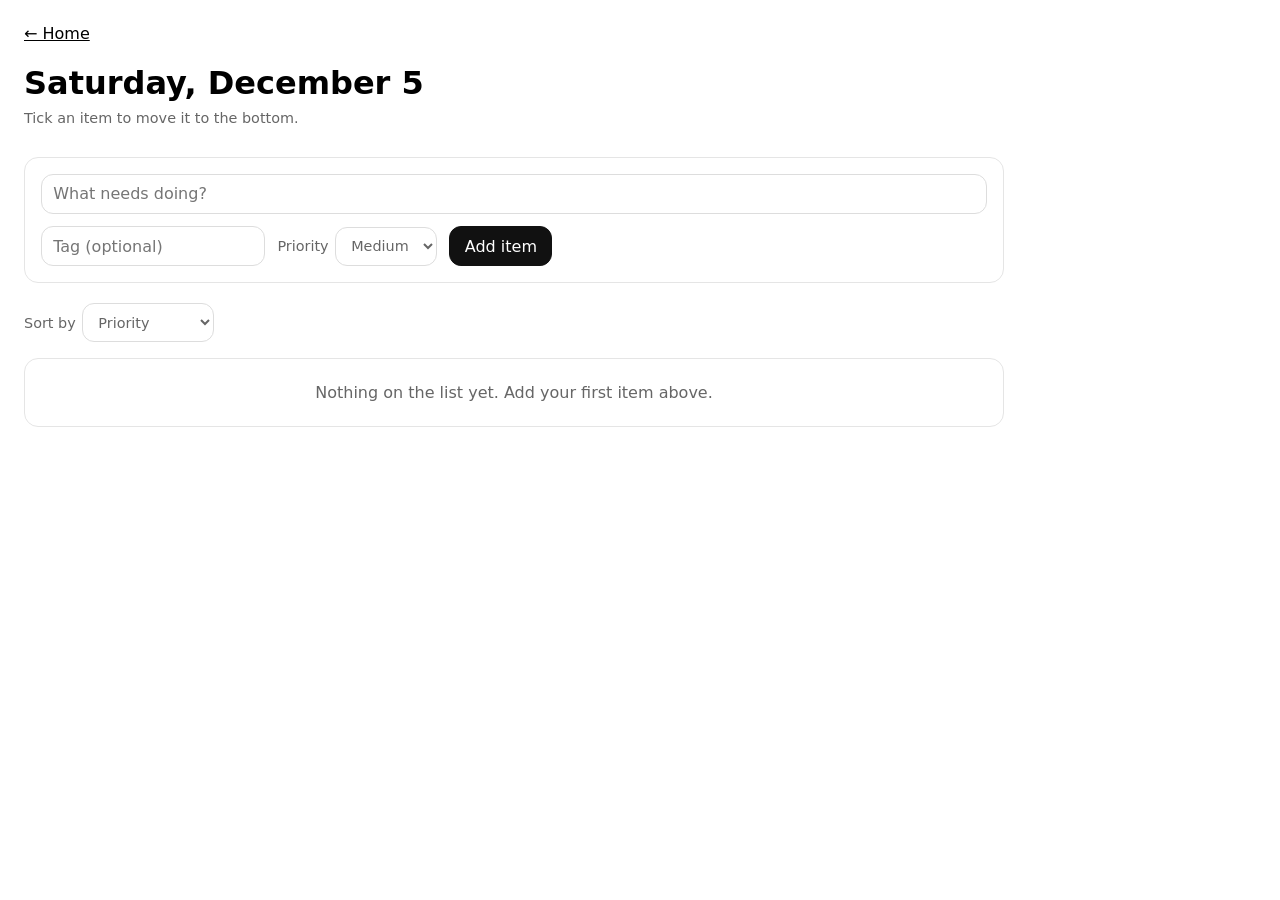
==== app/html/list.html @ 4bb7ad03 "Add daily lists app A single-list-at-a-time task app: the home screen either opens the current list " ====
<!doctype html>
<html>
<head>
  <meta charset="utf-8" />
  <title>List</title>
  <meta name="viewport" content="width=device-width,initial-scale=1" />
  <link rel="stylesheet" href="../css/app.css">
</head>
<body>
  <a href="../index.html">← Home</a>

  <header class="page-header">
    <div>
      <h1 id="title">Today</h1>
      <p class="hint" id="subtitle">Tick an item to move it to the bottom.</p>
    </div>
  </header>

  <form class="add-form" id="add-form">
    <div class="row">
      <input type="text" id="item-text" placeholder="What needs doing?" autocomplete="off" required />
    </div>
    <div class="row">
      <input type="text" id="item-tag" placeholder="Tag (optional)" autocomplete="off" list="tag-options" />
      <datalist id="tag-options"></datalist>
      <label class="field" for="item-priority">
        Priority
        <select id="item-priority">
          <option value="high">High</option>
          <option value="medium" selected>Medium</option>
          <option value="low">Low</option>
        </select>
      </label>
      <button class="primary" type="submit">Add item</button>
    </div>
  </form>

  <div class="toolbar">
    <label class="field" for="sort">
      Sort by
      <select id="sort">
        <option value="priority">Priority</option>
        <option value="tag">Tag</option>
        <option value="newest">Newest first</option>
        <option value="oldest">Oldest first</option>
      </select>
    </label>
    <span class="spacer"></span>
    <span class="hint" id="progress"></span>
  </div>

  <div class="list" id="list"></div>

  <script src="../js/store.js"></script>
  <script src="../js/list.js"></script>
</body>
</html>
---- app/css/app.css ----
body {
  font-family: system-ui;
  margin: 1.5rem;
  max-width: 980px;
}

a { color: inherit; }
a:hover { opacity: 0.85; }

h1, h2, h3 { margin-bottom: 0.4rem; }

.hint {
  color: #666;
  font-size: 0.9rem;
  margin-top: 0.5rem;
}

/* Cards (home screen) */
a.card {
  display: block;
  padding: 1rem;
  border: 1px solid #ddd;
  border-radius: 12px;
  text-decoration: none;
  color: inherit;
  margin: 0.75rem 0;
}
a.card:hover { border-color: #aaa; }
a.card.disabled {
  opacity: 0.5;
  pointer-events: none;
}

button {
  margin-top: 1rem;
  padding: 0.6rem 0.9rem;
  border-radius: 12px;
  border: 1px solid #ddd;
  background: white;
  cursor: pointer;
  font: inherit;
}
button:hover { border-color: #bbb; }

button.primary {
  background: #111;
  color: white;
  border-color: #111;
}
button.primary:hover { border-color: #111; opacity: 0.9; }

/* Page header */
.page-header {
  display: flex;
  align-items: baseline;
  justify-content: space-between;
  gap: 1rem;
  flex-wrap: wrap;
}

/* Add item form */
.add-form {
  margin-top: 1rem;
  border: 1px solid #e5e5e5;
  border-radius: 14px;
  padding: 1rem;
  background: white;
}

.add-form .row {
  display: flex;
  gap: 0.75rem;
  flex-wrap: wrap;
  align-items: center;
}
.add-form .row + .row { margin-top: 0.75rem; }

input[type="text"], select {
  padding: 0.6rem 0.7rem;
  border-radius: 12px;
  border: 1px solid #ddd;
  background: white;
  font: inherit;
  color: inherit;
}
input[type="text"]:focus, select:focus {
  outline: none;
  border-color: #aaa;
}

#item-text { flex: 1 1 20rem; }
#item-tag { flex: 0 1 12rem; }

.add-form button { margin-top: 0; }

label.field {
  display: flex;
  align-items: center;
  gap: 0.4rem;
  color: #666;
  font-size: 0.9rem;
}

/* Sort bar */
.toolbar {
  display: flex;
  align-items: center;
  gap: 0.5rem;
  margin-top: 1.25rem;
  flex-wrap: wrap;
}
.toolbar .spacer { flex: 1; }

/* List */
.list {
  margin-top: 1rem;
  border: 1px solid #e5e5e5;
  border-radius: 14px;
  overflow: hidden;
}

.item {
  display: grid;
  grid-template-columns: auto 1fr auto; /* checkbox, body, remove */
  gap: 0.75rem;
  padding: 0.85rem 1rem;
  border-top: 1px solid #eee;
  align-items: center;
  background: white;
}
.item:first-child { border-top: none; }

.item.done {
  background: #f6f6f6;
  color: #888;
}
.item.done .label { text-decoration: line-through; }

.item .label {
  display: block;
  word-break: break-word;
}

.item .meta {
  display: flex;
  align-items: center;
  gap: 0.5rem;
  flex-wrap: wrap;
  margin-top: 0.3rem;
  color: #666;
  font-size: 0.85rem;
}
.item.done .meta { color: #999; }

.pill {
  display: inline-block;
  padding: 0.1rem 0.5rem;
  border-radius: 999px;
  border: 1px solid #ddd;
  font-size: 0.8rem;
  line-height: 1.5;
}

.pill.tag { background: #f4f4f4; }
.pill.high { background: #fdecea; border-color: #f3c8c3; color: #9c2c20; }
.pill.medium { background: #fdf4e3; border-color: #ecd6a8; color: #8a6100; }
.pill.low { background: #eef5ee; border-color: #cadfca; color: #3f6b45; }

.item.done .pill {
  background: #f0f0f0;
  border-color: #e0e0e0;
  color: #999;
}

input[type="checkbox"] {
  width: 22px;
  height: 22px;
  accent-color: #111;
  cursor: pointer;
}

.item input[type="checkbox"] {
  margin-right: 0.25rem;
}

.remove {
  margin: 0;
  padding: 0.2rem 0.5rem;
  border: none;
  background: none;
  color: #bbb;
  font-size: 1.1rem;
  line-height: 1;
  border-radius: 8px;
}
.remove:hover { color: #111; border: none; background: #f0f0f0; }

.empty {
  padding: 1.5rem 1rem;
  color: #666;
  text-align: center;
}
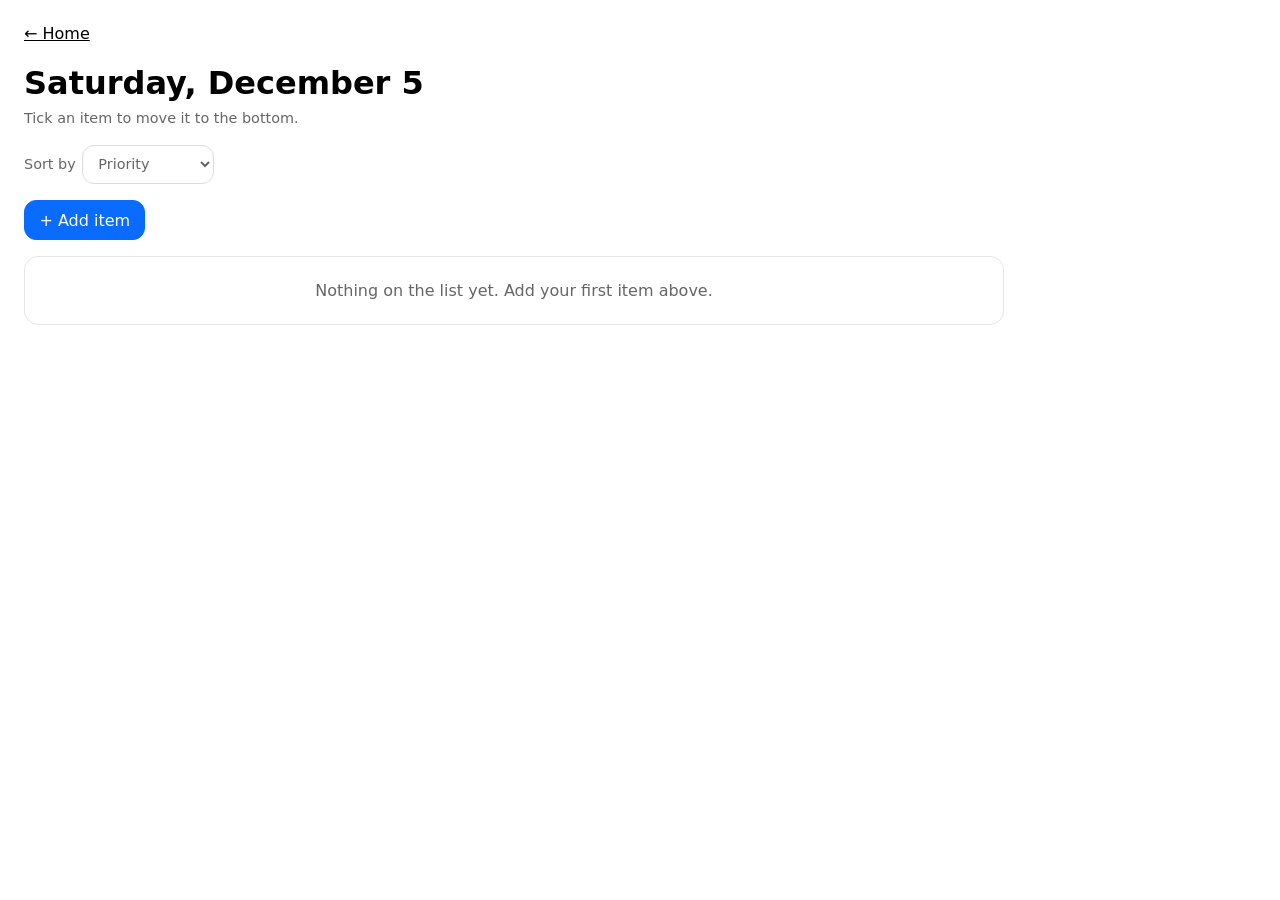
==== commit 4dd38b5e: "Hide add form behind a button, tags from JSON, align item metadata - The add form starts collapsed b" ====
--- a/app/html/list.html
+++ b/app/html/list.html
@@ -16,25 +16,6 @@
     </div>
   </header>
 
-  <form class="add-form" id="add-form">
-    <div class="row">
-      <input type="text" id="item-text" placeholder="What needs doing?" autocomplete="off" required />
-    </div>
-    <div class="row">
-      <input type="text" id="item-tag" placeholder="Tag (optional)" autocomplete="off" list="tag-options" />
-      <datalist id="tag-options"></datalist>
-      <label class="field" for="item-priority">
-        Priority
-        <select id="item-priority">
-          <option value="high">High</option>
-          <option value="medium" selected>Medium</option>
-          <option value="low">Low</option>
-        </select>
-      </label>
-      <button class="primary" type="submit">Add item</button>
-    </div>
-  </form>
-
   <div class="toolbar">
     <label class="field" for="sort">
       Sort by
@@ -49,6 +30,33 @@
     <span class="hint" id="progress"></span>
   </div>
 
+  <button class="primary" type="button" id="add-toggle">+ Add item</button>
+
+  <form class="add-form" id="add-form" hidden>
+    <div class="row">
+      <input type="text" id="item-text" placeholder="What needs doing?" autocomplete="off" required />
+    </div>
+    <div class="row">
+      <label class="field" for="item-tag">
+        Tag
+        <select id="item-tag">
+          <option value="">No tag</option>
+        </select>
+      </label>
+      <label class="field" for="item-priority">
+        Priority
+        <select id="item-priority">
+          <option value="high">High</option>
+          <option value="medium" selected>Medium</option>
+          <option value="low">Low</option>
+        </select>
+      </label>
+      <span class="spacer"></span>
+      <button type="button" id="add-cancel">Cancel</button>
+      <button class="primary" type="submit">Add item</button>
+    </div>
+  </form>
+
   <div class="list" id="list"></div>
 
   <script src="../js/store.js"></script>
--- a/app/css/app.css
+++ b/app/css/app.css
@@ -43,11 +43,11 @@
 button:hover { border-color: #bbb; }
 
 button.primary {
-  background: #111;
+  background: #0a6cff;
   color: white;
-  border-color: #111;
-}
-button.primary:hover { border-color: #111; opacity: 0.9; }
+  border-color: #0a6cff;
+}
+button.primary:hover { border-color: #0a6cff; opacity: 0.9; }
 
 /* Page header */
 .page-header {
@@ -58,7 +58,17 @@
   flex-wrap: wrap;
 }
 
-/* Add item form */
+/* Sort bar, directly under the header */
+.toolbar {
+  display: flex;
+  align-items: center;
+  gap: 0.5rem;
+  margin-top: 0.25rem;
+  flex-wrap: wrap;
+}
+.toolbar .spacer { flex: 1; }
+
+/* Add item form, revealed by the "+ Add item" button */
 .add-form {
   margin-top: 1rem;
   border: 1px solid #e5e5e5;
@@ -74,6 +84,8 @@
   align-items: center;
 }
 .add-form .row + .row { margin-top: 0.75rem; }
+.add-form .spacer { flex: 1; }
+.add-form button { margin-top: 0; }
 
 input[type="text"], select {
   padding: 0.6rem 0.7rem;
@@ -89,9 +101,14 @@
 }
 
 #item-text { flex: 1 1 20rem; }
-#item-tag { flex: 0 1 12rem; }
-
-.add-form button { margin-top: 0; }
+
+@media (max-width: 560px) {
+  /* Stack the form: each field on its own row, buttons sharing the last one. */
+  .add-form label.field { flex: 1 1 100%; }
+  .add-form label.field select { flex: 1; }
+  .add-form .spacer { flex-basis: 100%; height: 0; }
+  .add-form .row > button { flex: 1; }
+}
 
 label.field {
   display: flex;
@@ -100,16 +117,6 @@
   color: #666;
   font-size: 0.9rem;
 }
-
-/* Sort bar */
-.toolbar {
-  display: flex;
-  align-items: center;
-  gap: 0.5rem;
-  margin-top: 1.25rem;
-  flex-wrap: wrap;
-}
-.toolbar .spacer { flex: 1; }
 
 /* List */
 .list {
@@ -141,16 +148,25 @@
   word-break: break-word;
 }
 
+/* Second line: date & time, tag, priority. Fixed columns so the three line
+   up between items, even when an item has no tag. */
 .item .meta {
-  display: flex;
+  display: grid;
+  grid-template-columns: 8.5rem 7.5rem auto;
+  justify-content: start;
   align-items: center;
   gap: 0.5rem;
-  flex-wrap: wrap;
-  margin-top: 0.3rem;
+  margin-top: 0.35rem;
   color: #666;
   font-size: 0.85rem;
 }
 .item.done .meta { color: #999; }
+
+@media (max-width: 560px) {
+  /* Too narrow for three columns: the timestamp takes its own row. */
+  .item .meta { grid-template-columns: 7.5rem auto; }
+  .item .meta .when { grid-column: 1 / -1; }
+}
 
 .pill {
   display: inline-block;
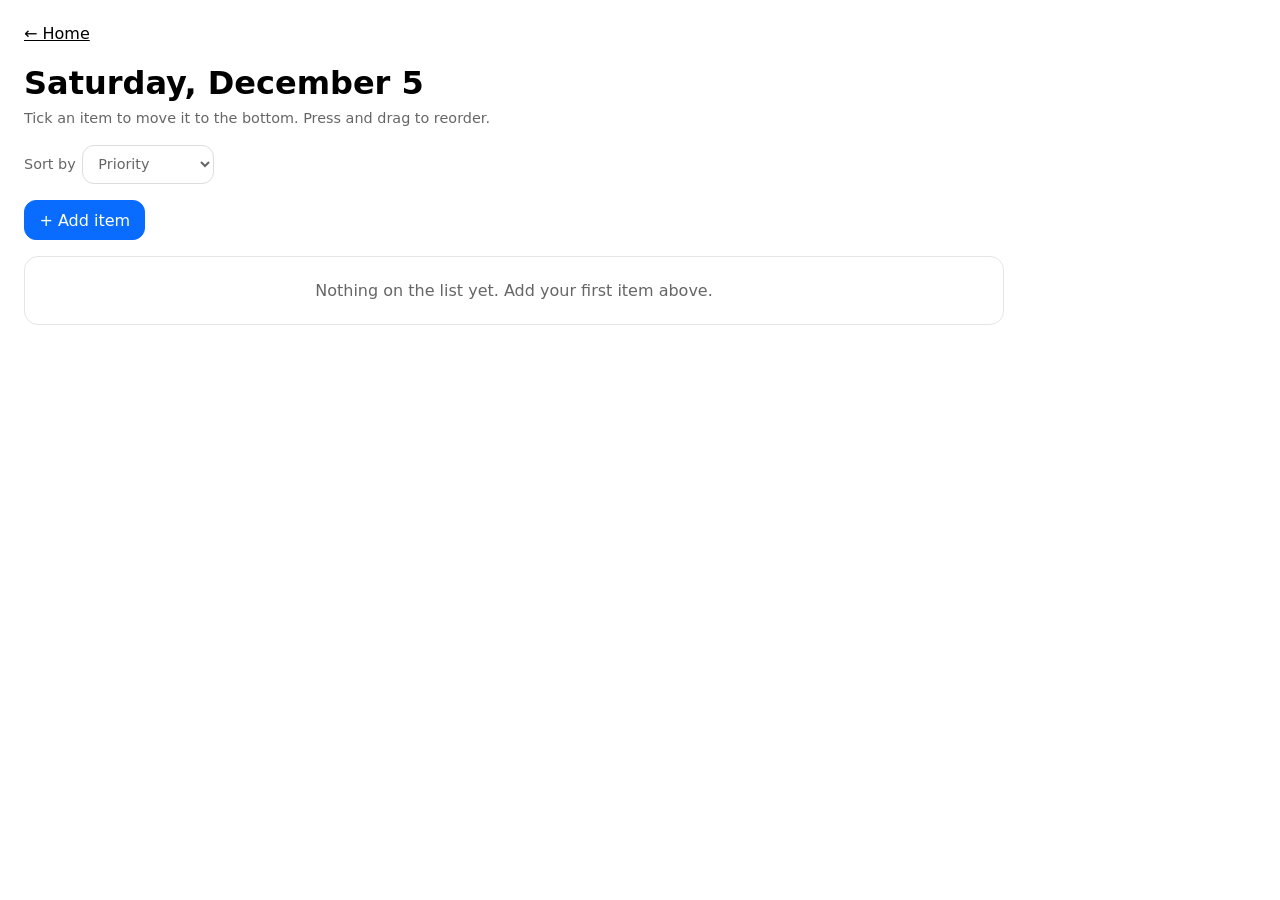
==== commit 5163ab55: "Let items be dragged into a manual order Adds "Manual" to the sort control: the order of the items t" ====
--- a/app/html/list.html
+++ b/app/html/list.html
@@ -12,7 +12,7 @@
   <header class="page-header">
     <div>
       <h1 id="title">Today</h1>
-      <p class="hint" id="subtitle">Tick an item to move it to the bottom.</p>
+      <p class="hint" id="subtitle">Tick an item to move it to the bottom. Press and drag to reorder.</p>
     </div>
   </header>
 
@@ -20,6 +20,7 @@
     <label class="field" for="sort">
       Sort by
       <select id="sort">
+        <option value="manual">Manual</option>
         <option value="priority">Priority</option>
         <option value="tag">Tag</option>
         <option value="newest">Newest first</option>
@@ -28,6 +29,7 @@
     </label>
     <span class="spacer"></span>
     <span class="hint" id="progress"></span>
+    <button type="button" class="clear" id="clear-done" hidden>Clear completed</button>
   </div>
 
   <button class="primary" type="button" id="add-toggle">+ Add item</button>
@@ -53,7 +55,7 @@
       </label>
       <span class="spacer"></span>
       <button type="button" id="add-cancel">Cancel</button>
-      <button class="primary" type="submit">Add item</button>
+      <button class="primary" type="submit" id="add-submit">Add item</button>
     </div>
   </form>
 
--- a/app/css/app.css
+++ b/app/css/app.css
@@ -67,6 +67,14 @@
   flex-wrap: wrap;
 }
 .toolbar .spacer { flex: 1; }
+.toolbar button { margin-top: 0; }
+
+.clear {
+  padding: 0.35rem 0.7rem;
+  font-size: 0.85rem;
+  color: #666;
+}
+.clear:hover { color: #111; }
 
 /* Add item form, revealed by the "+ Add item" button */
 .add-form {
@@ -128,7 +136,7 @@
 
 .item {
   display: grid;
-  grid-template-columns: auto 1fr auto; /* checkbox, body, remove */
+  grid-template-columns: auto minmax(0, 1fr) auto; /* checkbox, body, actions */
   gap: 0.75rem;
   padding: 0.85rem 1rem;
   border-top: 1px solid #eee;
@@ -137,16 +145,89 @@
 }
 .item:first-child { border-top: none; }
 
+/* Manual ordering */
+.item { cursor: grab; }
+
+.item.dragging {
+  cursor: grabbing;
+  pointer-events: none;    /* so the row underneath can be found */
+  position: relative;
+  z-index: 2;
+  box-shadow: 0 6px 18px rgba(0, 0, 0, 0.14);
+  border-top-color: transparent;
+}
+
+body.dragging {
+  user-select: none;
+  -webkit-user-select: none;
+}
+
 .item.done {
   background: #f6f6f6;
   color: #888;
 }
 .item.done .label { text-decoration: line-through; }
 
+/* The row currently open in the form */
+.item.editing {
+  background: #f2f7ff;
+  box-shadow: inset 3px 0 0 #0a6cff;
+}
+
 .item .label {
-  display: block;
   word-break: break-word;
 }
+
+/* Session marks — one dot per session, sitting after the title */
+.sessions {
+  display: inline-flex;
+  align-items: center;
+  gap: 0.1rem;
+  vertical-align: middle;
+  margin-left: 0.4rem;
+}
+
+.dot {
+  display: inline-flex;
+  align-items: center;
+  justify-content: center;
+  width: 1.1rem;
+  height: 1.1rem;
+  margin: 0;
+  padding: 0;
+  border: none;
+  background: none;
+  border-radius: 50%;
+}
+.dot::before {
+  content: '';
+  width: 0.5rem;
+  height: 0.5rem;
+  border-radius: 50%;
+  background: #0a6cff;
+}
+.dot:hover { border: none; background: #eaf1ff; }
+.dot:hover::before { background: #9c2c20; }   /* hints that a tap removes it */
+
+.session-add {
+  display: inline-flex;
+  align-items: center;
+  justify-content: center;
+  width: 1.35rem;
+  height: 1.35rem;
+  margin: 0 0 0 0.15rem;
+  padding: 0;
+  border: none;
+  background: none;
+  border-radius: 8px;
+  color: #ccc;
+  font-size: 0.95rem;
+  line-height: 1;
+}
+.session-add:hover { border: none; background: #eaf1ff; color: #0a6cff; }
+
+.item.done .dot::before { background: #bbb; }
+.item.done .session-add { color: #ddd; }
 
 /* Second line: date & time, tag, priority. Fixed columns so the three line
    up between items, even when an item has no tag. */
@@ -163,8 +244,12 @@
 .item.done .meta { color: #999; }
 
 @media (max-width: 560px) {
+  /* Narrower page margin buys the room the meta columns need */
+  body { margin: 1rem; }
+
   /* Too narrow for three columns: the timestamp takes its own row. */
-  .item .meta { grid-template-columns: 7.5rem auto; }
+  .item { padding: 0.85rem 0.75rem; gap: 0.5rem; }
+  .item .meta { grid-template-columns: minmax(0, 7rem) auto; }
   .item .meta .when { grid-column: 1 / -1; }
 }
 
@@ -177,7 +262,13 @@
   line-height: 1.5;
 }
 
-.pill.tag { background: #f4f4f4; }
+.pill.tag {
+  background: #f4f4f4;
+  max-width: 100%;
+  overflow: hidden;
+  text-overflow: ellipsis;
+  white-space: nowrap;
+}
 .pill.high { background: #fdecea; border-color: #f3c8c3; color: #9c2c20; }
 .pill.medium { background: #fdf4e3; border-color: #ecd6a8; color: #8a6100; }
 .pill.low { background: #eef5ee; border-color: #cadfca; color: #3f6b45; }
@@ -199,17 +290,36 @@
   margin-right: 0.25rem;
 }
 
-.remove {
+.row-actions {
+  display: flex;
+  align-items: center;
+  gap: 0.1rem;
+}
+
+.row-btn {
+  display: flex;
+  align-items: center;
+  justify-content: center;
+  min-width: 2rem;
+  min-height: 2rem;
   margin: 0;
-  padding: 0.2rem 0.5rem;
+  padding: 0;
   border: none;
   background: none;
-  color: #bbb;
-  font-size: 1.1rem;
+  color: #aaa;
+  font-size: 1.15rem;
   line-height: 1;
   border-radius: 8px;
 }
-.remove:hover { color: #111; border: none; background: #f0f0f0; }
+.row-btn:hover { color: #111; border: none; background: #f0f0f0; }
+
+@media (max-width: 560px) {
+  .row-btn { min-width: 2rem; min-height: 2rem; }
+
+  /* Bigger session targets for thumbs */
+  .dot { width: 1.4rem; height: 1.4rem; }
+  .session-add { width: 1.6rem; height: 1.6rem; font-size: 1.05rem; }
+}
 
 .empty {
   padding: 1.5rem 1rem;
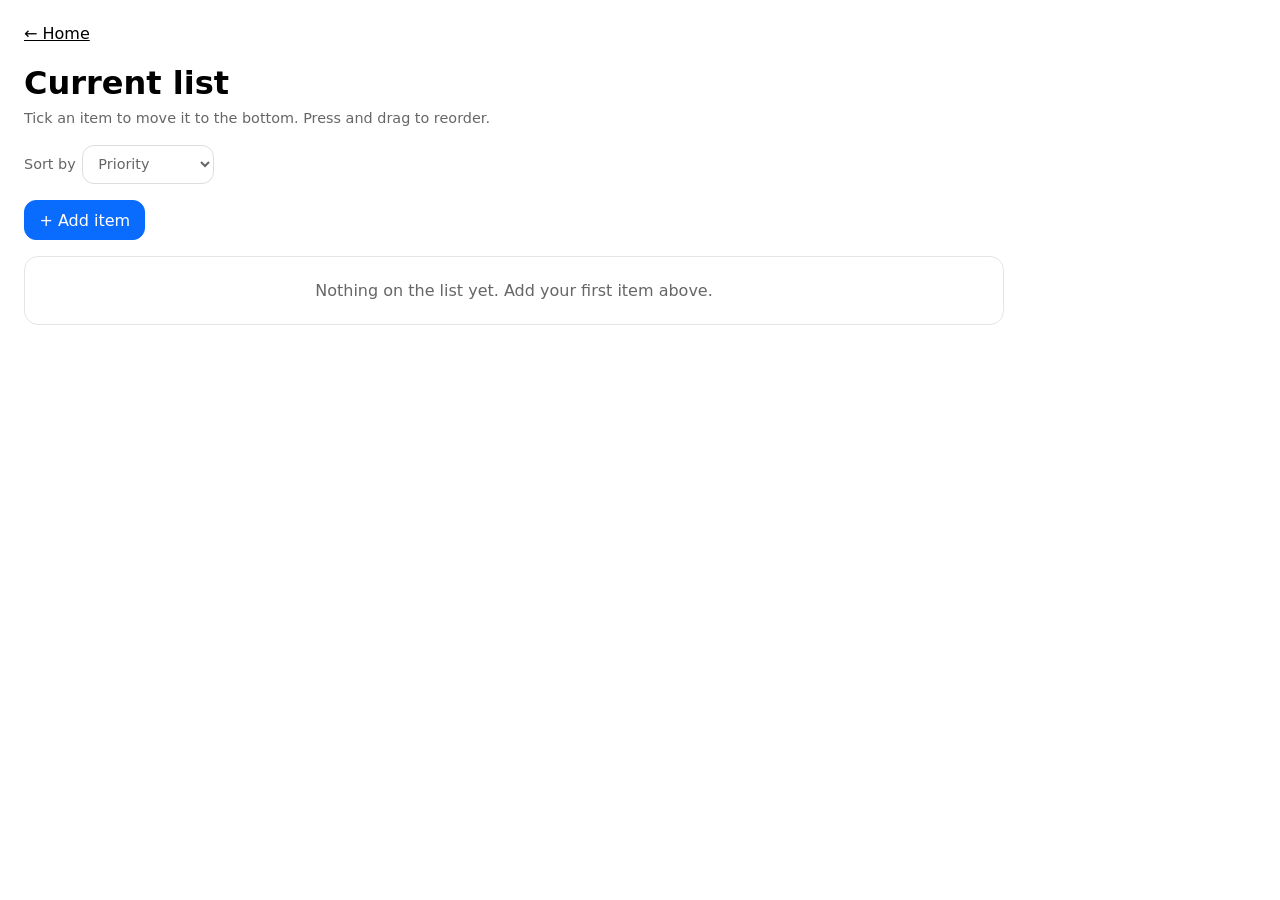
==== commit a5e1ac25: "Head the list view "Current list" instead of its creation date The date a list was started stops bei" ====
--- a/app/html/list.html
+++ b/app/html/list.html
@@ -11,7 +11,7 @@
 
   <header class="page-header">
     <div>
-      <h1 id="title">Today</h1>
+      <h1 id="title">Current list</h1>
       <p class="hint" id="subtitle">Tick an item to move it to the bottom. Press and drag to reorder.</p>
     </div>
   </header>
